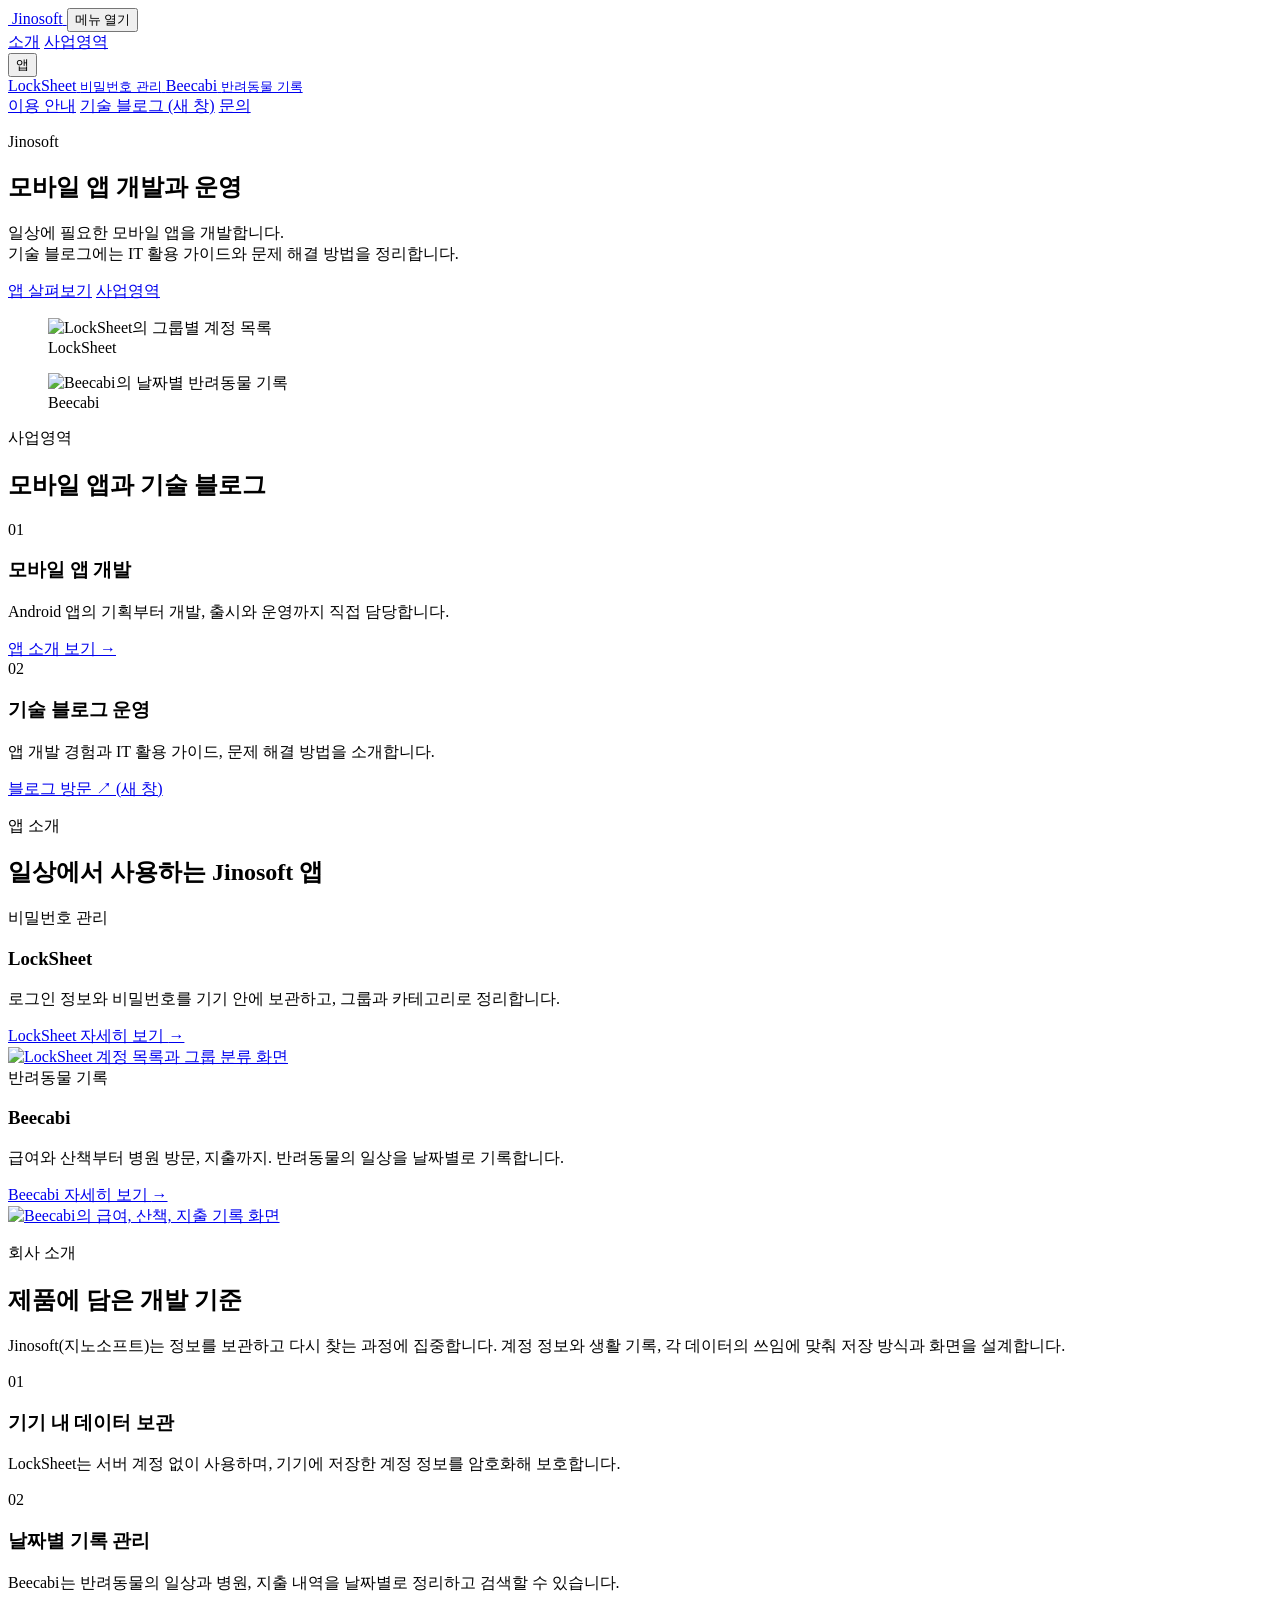
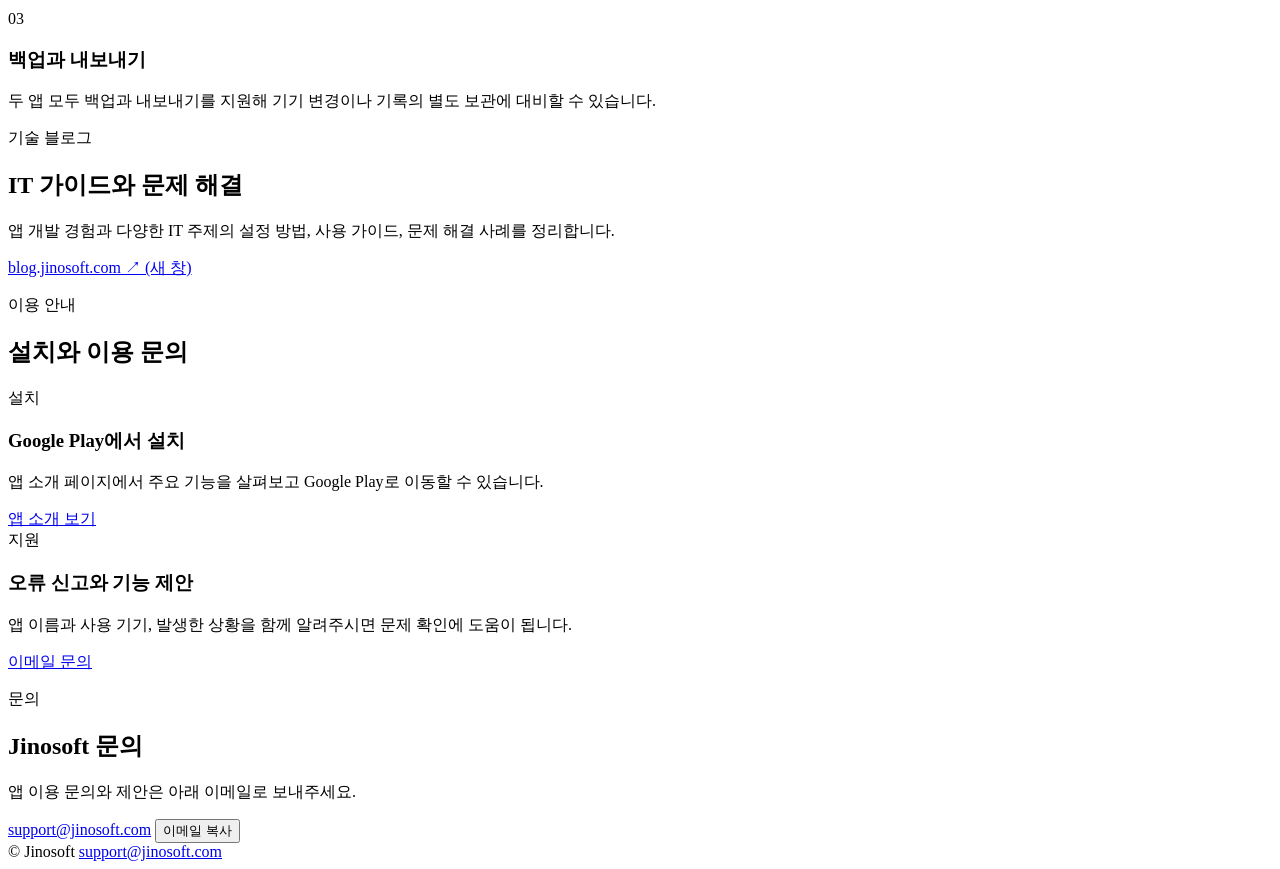
==== public/index.html @ b02e796b "Broaden technology blog description" ====
<!doctype html>
<html lang="ko">
  <head>
    <meta charset="utf-8">
    <meta name="viewport" content="width=device-width, initial-scale=1">
    <title>Jinosoft(지노소프트)</title>
    <meta
      name="description"
      content="Jinosoft(지노소프트)는 모바일 앱을 개발하고 운영합니다. 기술 블로그에는 IT 활용 가이드와 문제 해결 방법을 정리합니다."
    >
    <meta name="theme-color" content="#101418">
    <link rel="canonical" href="https://jinosoft.com/">
    <meta property="og:type" content="website">
    <meta property="og:site_name" content="Jinosoft">
    <meta property="og:title" content="Jinosoft">
    <meta
      property="og:description"
      content="Jinosoft(지노소프트)는 모바일 앱을 개발하고 운영합니다. 기술 블로그에는 IT 활용 가이드와 문제 해결 방법을 정리합니다."
    >
    <meta property="og:image" content="https://jinosoft.com/assets/hero-enterprise.webp">
    <script type="application/ld+json">
      {
        "@context": "https://schema.org",
        "@type": "WebSite",
        "name": "Jinosoft",
        "alternateName": "지노소프트",
        "url": "https://jinosoft.com/"
      }
    </script>
    <link rel="icon" href="/assets/favicon-96.png" type="image/png" sizes="96x96">
    <link rel="manifest" href="/site.webmanifest">
    <link rel="stylesheet" href="/styles.css?v=1.0.9">
  </head>
  <body class="home-page">
    <header class="site-header" data-header>
      <a class="brand" href="/">
        <img class="brand-logo" src="/assets/ci-jinosoft.svg" alt="" aria-hidden="true">
        <span class="sr-only">Jinosoft</span>
      </a>
      <button class="nav-toggle" type="button" aria-expanded="false" aria-controls="site-nav">
        <span class="sr-only">메뉴 열기</span>
        <span aria-hidden="true"></span>
        <span aria-hidden="true"></span>
        <span aria-hidden="true"></span>
      </button>
      <nav class="site-nav" id="site-nav" aria-label="주요 메뉴">
        <a href="/#company">소개</a>
        <a href="/#business">사업영역</a>
        <div class="nav-dropdown" data-dropdown>
          <button class="nav-menu-button" type="button" aria-expanded="false" aria-controls="apps-menu" data-dropdown-button>
            앱
            <span class="nav-chevron" aria-hidden="true"></span>
          </button>
          <div class="dropdown-menu" id="apps-menu">
            <a href="/apps/locksheet/">
              <span>LockSheet</span>
              <small>비밀번호 관리</small>
            </a>
            <a href="/apps/beecabi/">
              <span>Beecabi</span>
              <small>반려동물 기록</small>
            </a>
          </div>
        </div>
        <a href="/#updates">이용 안내</a>
        <a href="https://blog.jinosoft.com/" target="_blank" rel="noopener noreferrer">기술 블로그<span class="sr-only"> (새 창)</span></a>
        <a href="/#support">문의</a>
      </nav>
    </header>

    <main id="top">
      <section class="hero" aria-labelledby="hero-title">
        <div class="hero-content">
          <div class="hero-copy-block">
            <p class="eyebrow">Jinosoft</p>
            <h1 id="hero-title">모바일 앱 개발과 운영</h1>
            <p class="hero-copy">일상에 필요한 모바일 앱을 개발합니다.<br>기술 블로그에는 IT 활용 가이드와 문제 해결 방법을 정리합니다.</p>
            <div class="hero-actions">
              <a class="button button-primary" href="#apps">앱 살펴보기</a>
              <a class="button button-secondary" href="#business">사업영역</a>
            </div>
          </div>
          <div class="hero-product-scene" aria-label="Jinosoft 앱 화면">
            <figure>
              <img src="/assets/screenshots/locksheet/screen-3.webp" alt="LockSheet의 그룹별 계정 목록" width="640" height="1138" fetchpriority="high">
              <figcaption>LockSheet</figcaption>
            </figure>
            <figure>
              <img src="/assets/screenshots/beecabi/screen-1.webp" alt="Beecabi의 날짜별 반려동물 기록" width="640" height="1138">
              <figcaption>Beecabi</figcaption>
            </figure>
          </div>
        </div>
      </section>

      <section class="section business-section" id="business" aria-labelledby="business-title">
        <div class="section-inner">
          <div class="section-heading business-heading">
            <p class="section-kicker">사업영역</p>
            <h2 id="business-title">모바일 앱과 기술 블로그</h2>
          </div>
          <div class="business-grid">
            <article class="business-item">
              <span class="business-number">01</span>
              <div>
                <h3>모바일 앱 개발</h3>
                <p>Android 앱의 기획부터 개발, 출시와 운영까지 직접 담당합니다.</p>
                <a href="#apps">앱 소개 보기 <span aria-hidden="true">→</span></a>
              </div>
            </article>
            <article class="business-item">
              <span class="business-number">02</span>
              <div>
                <h3>기술 블로그 운영</h3>
                <p>앱 개발 경험과 IT 활용 가이드, 문제 해결 방법을 소개합니다.</p>
                <a href="https://blog.jinosoft.com/" target="_blank" rel="noopener noreferrer">블로그 방문 <span aria-hidden="true">↗</span><span class="sr-only"> (새 창)</span></a>
              </div>
            </article>
          </div>
        </div>
      </section>

      <section class="section product-band" id="apps" aria-labelledby="products-title">
        <div class="section-inner">
          <div class="section-heading">
            <p class="section-kicker">앱 소개</p>
            <h2 id="products-title">일상에서 사용하는 Jinosoft 앱</h2>
          </div>
          <div class="product-grid">
            <article class="product-card product-showcase">
              <div class="product-description">
                <span class="product-status">비밀번호 관리</span>
                <h3>LockSheet</h3>
                <p>로그인 정보와 비밀번호를 기기 안에 보관하고, 그룹과 카테고리로 정리합니다.</p>
                <a class="product-link" href="/apps/locksheet/">LockSheet 자세히 보기 <span aria-hidden="true">→</span></a>
              </div>
              <a class="product-screen product-screen-lock" href="/apps/locksheet/" aria-label="LockSheet 소개">
                <img src="/assets/screenshots/locksheet/screen-3.webp" alt="LockSheet 계정 목록과 그룹 분류 화면" width="640" height="1138" loading="lazy" decoding="async">
              </a>
            </article>
            <article class="product-card product-showcase">
              <div class="product-description">
                <span class="product-status">반려동물 기록</span>
                <h3>Beecabi</h3>
                <p>급여와 산책부터 병원 방문, 지출까지. 반려동물의 일상을 날짜별로 기록합니다.</p>
                <a class="product-link" href="/apps/beecabi/">Beecabi 자세히 보기 <span aria-hidden="true">→</span></a>
              </div>
              <a class="product-screen product-screen-bee" href="/apps/beecabi/" aria-label="Beecabi 소개">
                <img src="/assets/screenshots/beecabi/screen-1.webp" alt="Beecabi의 급여, 산책, 지출 기록 화면" width="640" height="1138" loading="lazy" decoding="async">
              </a>
            </article>
          </div>
        </div>
      </section>

      <section class="section company-section" id="company" aria-labelledby="company-title">
        <div class="section-inner">
          <div class="section-heading">
            <p class="section-kicker">회사 소개</p>
            <h2 id="company-title">제품에 담은 개발 기준</h2>
            <p>Jinosoft(지노소프트)는 정보를 보관하고 다시 찾는 과정에 집중합니다. 계정 정보와 생활 기록, 각 데이터의 쓰임에 맞춰 저장 방식과 화면을 설계합니다.</p>
          </div>
          <div class="standards-grid">
            <article>
              <span class="business-number">01</span>
              <h3>기기 내 데이터 보관</h3>
              <p>LockSheet는 서버 계정 없이 사용하며, 기기에 저장한 계정 정보를 암호화해 보호합니다.</p>
            </article>
            <article>
              <span class="business-number">02</span>
              <h3>날짜별 기록 관리</h3>
              <p>Beecabi는 반려동물의 일상과 병원, 지출 내역을 날짜별로 정리하고 검색할 수 있습니다.</p>
            </article>
            <article>
              <span class="business-number">03</span>
              <h3>백업과 내보내기</h3>
              <p>두 앱 모두 백업과 내보내기를 지원해 기기 변경이나 기록의 별도 보관에 대비할 수 있습니다.</p>
            </article>
          </div>
        </div>
      </section>

      <section class="section blog-section" id="blog" aria-labelledby="blog-title">
        <div class="section-inner blog-layout">
          <div class="section-heading">
            <p class="section-kicker">기술 블로그</p>
            <h2 id="blog-title">IT 가이드와 문제 해결</h2>
            <p>앱 개발 경험과 다양한 IT 주제의 설정 방법, 사용 가이드, 문제 해결 사례를 정리합니다.</p>
          </div>
          <a class="blog-link" href="https://blog.jinosoft.com/" target="_blank" rel="noopener noreferrer">blog.jinosoft.com <span aria-hidden="true">↗</span><span class="sr-only"> (새 창)</span></a>
        </div>
      </section>

      <section class="section updates-section" id="updates" aria-labelledby="updates-title">
        <div class="section-inner updates-layout">
          <div class="section-heading">
            <p class="section-kicker">이용 안내</p>
            <h2 id="updates-title">설치와 이용 문의</h2>
          </div>
          <div class="update-list">
            <article class="update-item">
              <span class="update-type">설치</span>
              <h3>Google Play에서 설치</h3>
              <p>앱 소개 페이지에서 주요 기능을 살펴보고 Google Play로 이동할 수 있습니다.</p>
              <a href="#apps">앱 소개 보기</a>
            </article>
            <article class="update-item">
              <span class="update-type">지원</span>
              <h3>오류 신고와 기능 제안</h3>
              <p>앱 이름과 사용 기기, 발생한 상황을 함께 알려주시면 문제 확인에 도움이 됩니다.</p>
              <a href="mailto:support@jinosoft.com">이메일 문의</a>
            </article>
          </div>
        </div>
      </section>

      <section class="section contact-section" id="support" aria-labelledby="contact-title">
        <div class="section-inner contact-layout">
          <div>
            <p class="section-kicker">문의</p>
            <h2 id="contact-title">Jinosoft 문의</h2>
            <p>앱 이용 문의와 제안은 아래 이메일로 보내주세요.</p>
          </div>
          <div class="contact-actions">
            <a class="contact-link" href="mailto:support@jinosoft.com">support@jinosoft.com</a>
            <button class="button button-copy" type="button" data-copy="support@jinosoft.com">이메일 복사</button>
          </div>
        </div>
      </section>
    </main>

    <footer class="site-footer">
      <span>© <span data-year></span> Jinosoft</span>
      <a href="mailto:support@jinosoft.com">support@jinosoft.com</a>
    </footer>

    <script src="/script.js" defer></script>
  </body>
</html>
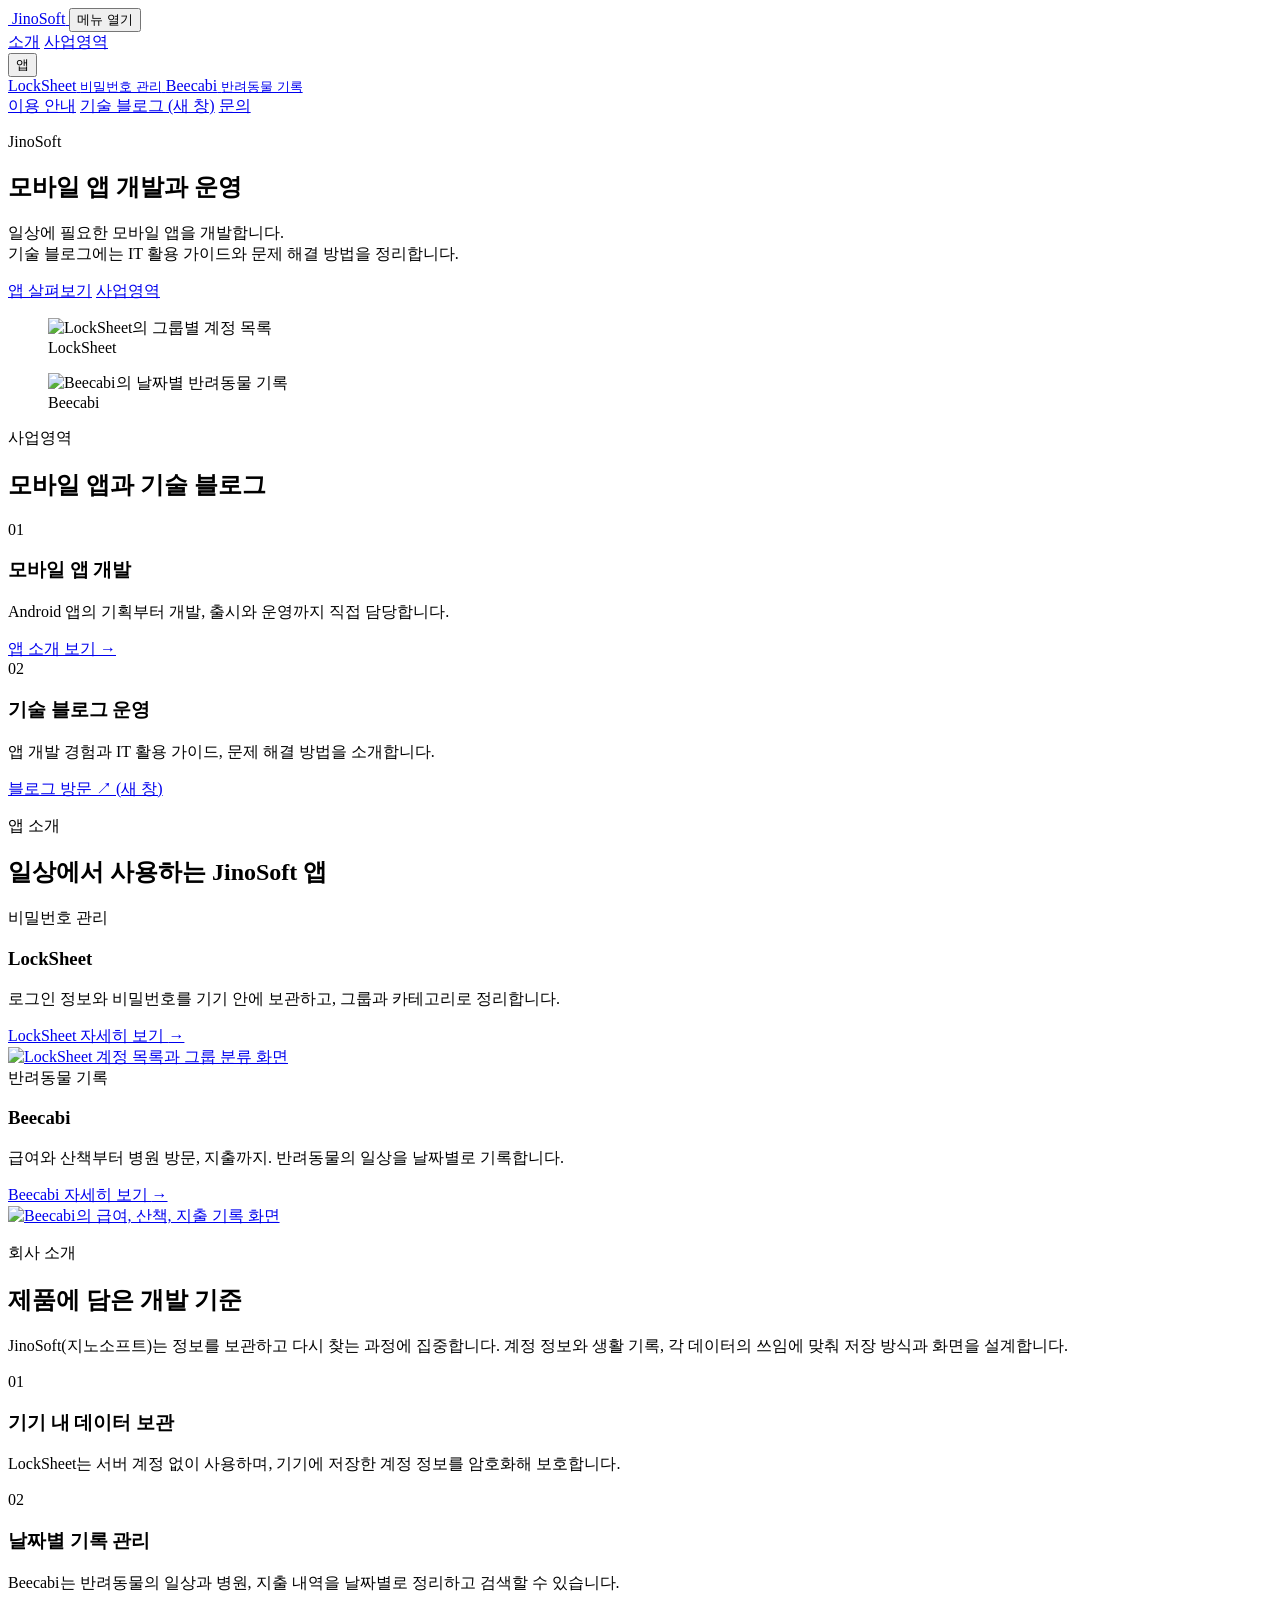
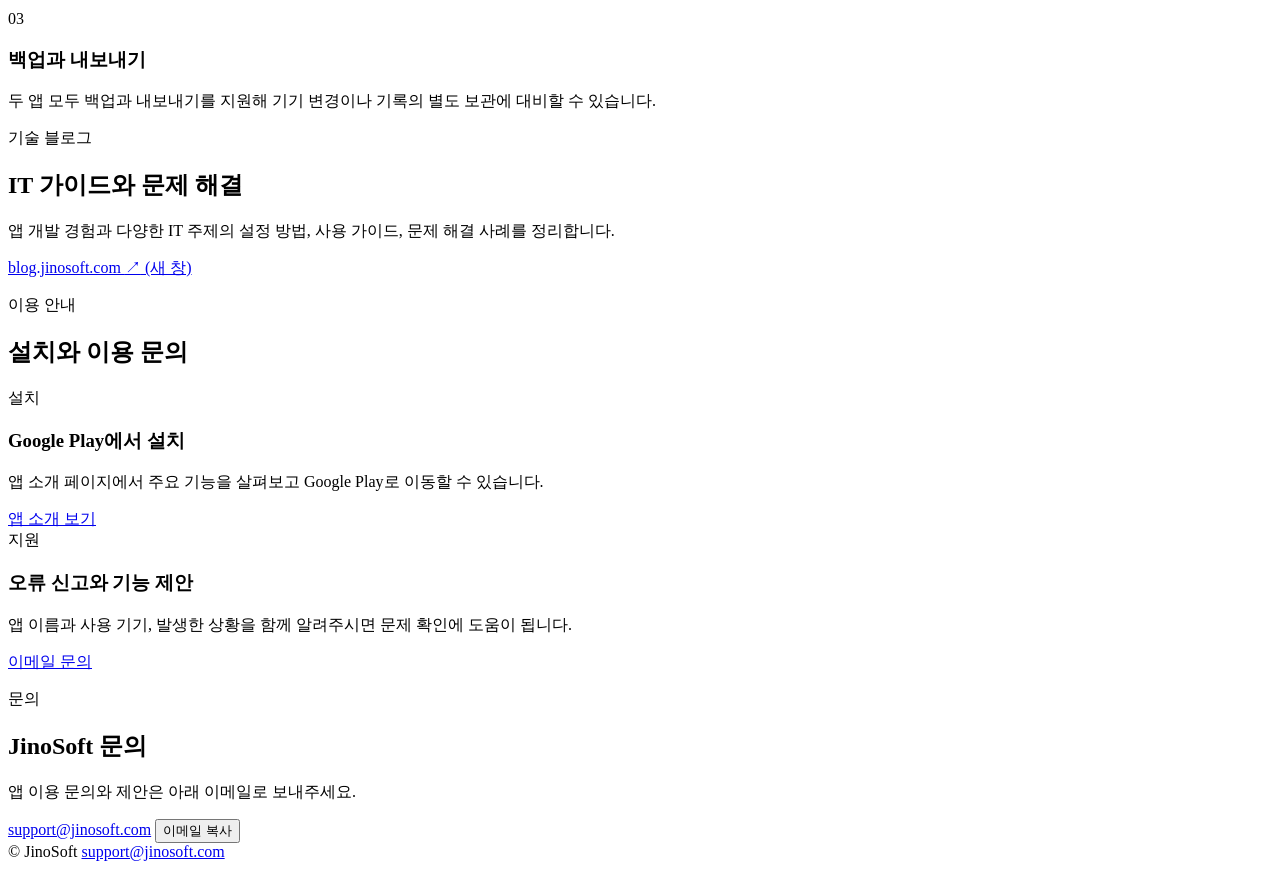
==== commit 8e135dac: "Standardize JinoSoft brand capitalization" ====
--- a/public/index.html
+++ b/public/index.html
@@ -3,26 +3,27 @@
   <head>
     <meta charset="utf-8">
     <meta name="viewport" content="width=device-width, initial-scale=1">
-    <title>Jinosoft(지노소프트)</title>
+    <title>JinoSoft(지노소프트)</title>
     <meta
       name="description"
-      content="Jinosoft(지노소프트)는 모바일 앱을 개발하고 운영합니다. 기술 블로그에는 IT 활용 가이드와 문제 해결 방법을 정리합니다."
+      content="JinoSoft(지노소프트)는 모바일 앱을 개발하고 운영합니다. 기술 블로그에는 IT 활용 가이드와 문제 해결 방법을 정리합니다."
     >
     <meta name="theme-color" content="#101418">
+    <meta name="naver-site-verification" content="ec7d04cca65467aaa4f70be614453e105fe82f7b" />
     <link rel="canonical" href="https://jinosoft.com/">
     <meta property="og:type" content="website">
-    <meta property="og:site_name" content="Jinosoft">
-    <meta property="og:title" content="Jinosoft">
+    <meta property="og:site_name" content="JinoSoft">
+    <meta property="og:title" content="JinoSoft">
     <meta
       property="og:description"
-      content="Jinosoft(지노소프트)는 모바일 앱을 개발하고 운영합니다. 기술 블로그에는 IT 활용 가이드와 문제 해결 방법을 정리합니다."
+      content="JinoSoft(지노소프트)는 모바일 앱을 개발하고 운영합니다. 기술 블로그에는 IT 활용 가이드와 문제 해결 방법을 정리합니다."
     >
     <meta property="og:image" content="https://jinosoft.com/assets/hero-enterprise.webp">
     <script type="application/ld+json">
       {
         "@context": "https://schema.org",
         "@type": "WebSite",
-        "name": "Jinosoft",
+        "name": "JinoSoft",
         "alternateName": "지노소프트",
         "url": "https://jinosoft.com/"
       }
@@ -35,7 +36,7 @@
     <header class="site-header" data-header>
       <a class="brand" href="/">
         <img class="brand-logo" src="/assets/ci-jinosoft.svg" alt="" aria-hidden="true">
-        <span class="sr-only">Jinosoft</span>
+        <span class="sr-only">JinoSoft</span>
       </a>
       <button class="nav-toggle" type="button" aria-expanded="false" aria-controls="site-nav">
         <span class="sr-only">메뉴 열기</span>
@@ -72,7 +73,7 @@
       <section class="hero" aria-labelledby="hero-title">
         <div class="hero-content">
           <div class="hero-copy-block">
-            <p class="eyebrow">Jinosoft</p>
+            <p class="eyebrow">JinoSoft</p>
             <h1 id="hero-title">모바일 앱 개발과 운영</h1>
             <p class="hero-copy">일상에 필요한 모바일 앱을 개발합니다.<br>기술 블로그에는 IT 활용 가이드와 문제 해결 방법을 정리합니다.</p>
             <div class="hero-actions">
@@ -80,7 +81,7 @@
               <a class="button button-secondary" href="#business">사업영역</a>
             </div>
           </div>
-          <div class="hero-product-scene" aria-label="Jinosoft 앱 화면">
+          <div class="hero-product-scene" aria-label="JinoSoft 앱 화면">
             <figure>
               <img src="/assets/screenshots/locksheet/screen-3.webp" alt="LockSheet의 그룹별 계정 목록" width="640" height="1138" fetchpriority="high">
               <figcaption>LockSheet</figcaption>
@@ -124,7 +125,7 @@
         <div class="section-inner">
           <div class="section-heading">
             <p class="section-kicker">앱 소개</p>
-            <h2 id="products-title">일상에서 사용하는 Jinosoft 앱</h2>
+            <h2 id="products-title">일상에서 사용하는 JinoSoft 앱</h2>
           </div>
           <div class="product-grid">
             <article class="product-card product-showcase">
@@ -158,7 +159,7 @@
           <div class="section-heading">
             <p class="section-kicker">회사 소개</p>
             <h2 id="company-title">제품에 담은 개발 기준</h2>
-            <p>Jinosoft(지노소프트)는 정보를 보관하고 다시 찾는 과정에 집중합니다. 계정 정보와 생활 기록, 각 데이터의 쓰임에 맞춰 저장 방식과 화면을 설계합니다.</p>
+            <p>JinoSoft(지노소프트)는 정보를 보관하고 다시 찾는 과정에 집중합니다. 계정 정보와 생활 기록, 각 데이터의 쓰임에 맞춰 저장 방식과 화면을 설계합니다.</p>
           </div>
           <div class="standards-grid">
             <article>
@@ -218,7 +219,7 @@
         <div class="section-inner contact-layout">
           <div>
             <p class="section-kicker">문의</p>
-            <h2 id="contact-title">Jinosoft 문의</h2>
+            <h2 id="contact-title">JinoSoft 문의</h2>
             <p>앱 이용 문의와 제안은 아래 이메일로 보내주세요.</p>
           </div>
           <div class="contact-actions">
@@ -230,7 +231,7 @@
     </main>
 
     <footer class="site-footer">
-      <span>© <span data-year></span> Jinosoft</span>
+      <span>© <span data-year></span> JinoSoft</span>
       <a href="mailto:support@jinosoft.com">support@jinosoft.com</a>
     </footer>
 
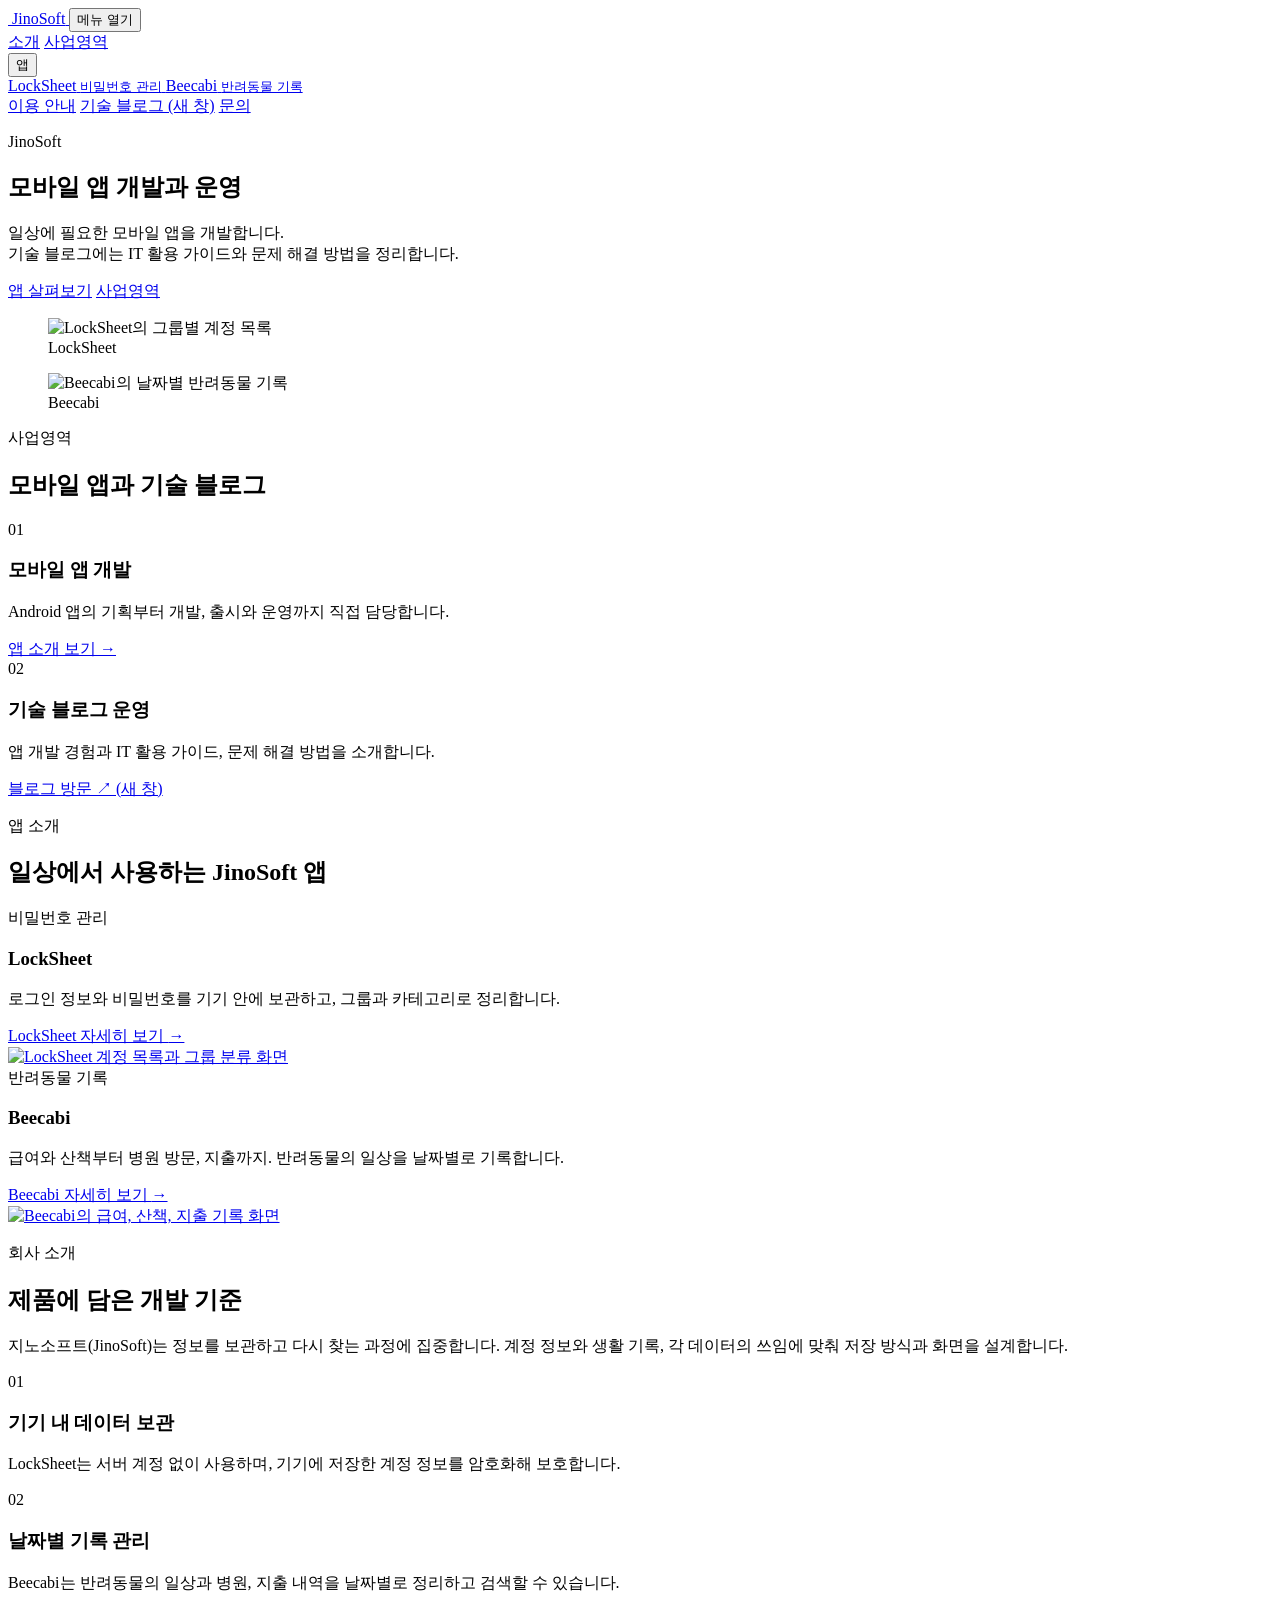
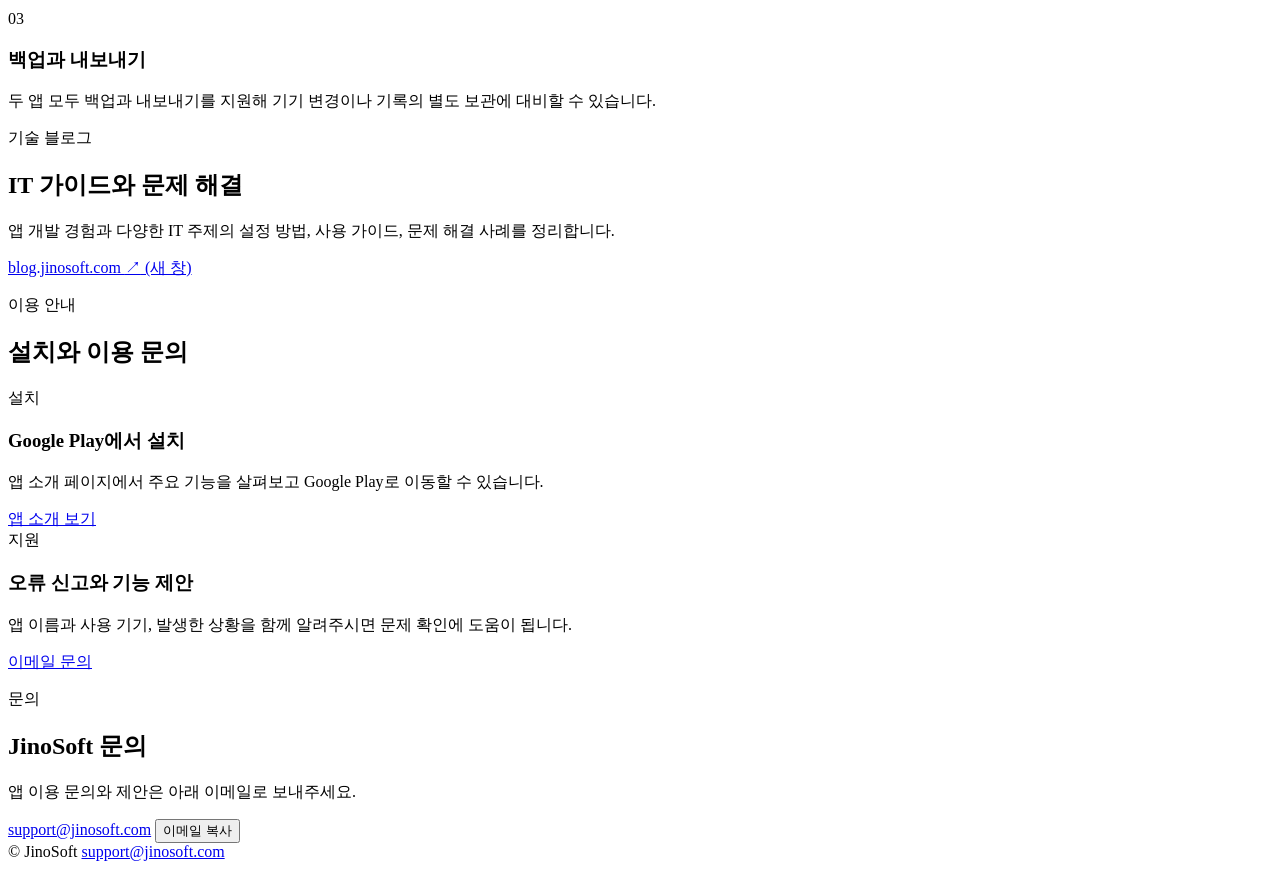
==== commit aaee559e: "Lead with Korean brand name in homepage copy" ====
--- a/public/index.html
+++ b/public/index.html
@@ -3,20 +3,20 @@
   <head>
     <meta charset="utf-8">
     <meta name="viewport" content="width=device-width, initial-scale=1">
-    <title>JinoSoft(지노소프트)</title>
+    <title>지노소프트(JinoSoft)</title>
     <meta
       name="description"
-      content="JinoSoft(지노소프트)는 모바일 앱을 개발하고 운영합니다. 기술 블로그에는 IT 활용 가이드와 문제 해결 방법을 정리합니다."
+      content="지노소프트(JinoSoft)는 모바일 앱을 개발하고 운영합니다. 기술 블로그에는 IT 활용 가이드와 문제 해결 방법을 정리합니다."
     >
     <meta name="theme-color" content="#101418">
     <meta name="naver-site-verification" content="ec7d04cca65467aaa4f70be614453e105fe82f7b" />
     <link rel="canonical" href="https://jinosoft.com/">
     <meta property="og:type" content="website">
     <meta property="og:site_name" content="JinoSoft">
-    <meta property="og:title" content="JinoSoft">
+    <meta property="og:title" content="지노소프트(JinoSoft)">
     <meta
       property="og:description"
-      content="JinoSoft(지노소프트)는 모바일 앱을 개발하고 운영합니다. 기술 블로그에는 IT 활용 가이드와 문제 해결 방법을 정리합니다."
+      content="지노소프트(JinoSoft)는 모바일 앱을 개발하고 운영합니다. 기술 블로그에는 IT 활용 가이드와 문제 해결 방법을 정리합니다."
     >
     <meta property="og:image" content="https://jinosoft.com/assets/hero-enterprise.webp">
     <script type="application/ld+json">
@@ -159,7 +159,7 @@
           <div class="section-heading">
             <p class="section-kicker">회사 소개</p>
             <h2 id="company-title">제품에 담은 개발 기준</h2>
-            <p>JinoSoft(지노소프트)는 정보를 보관하고 다시 찾는 과정에 집중합니다. 계정 정보와 생활 기록, 각 데이터의 쓰임에 맞춰 저장 방식과 화면을 설계합니다.</p>
+            <p>지노소프트(JinoSoft)는 정보를 보관하고 다시 찾는 과정에 집중합니다. 계정 정보와 생활 기록, 각 데이터의 쓰임에 맞춰 저장 방식과 화면을 설계합니다.</p>
           </div>
           <div class="standards-grid">
             <article>
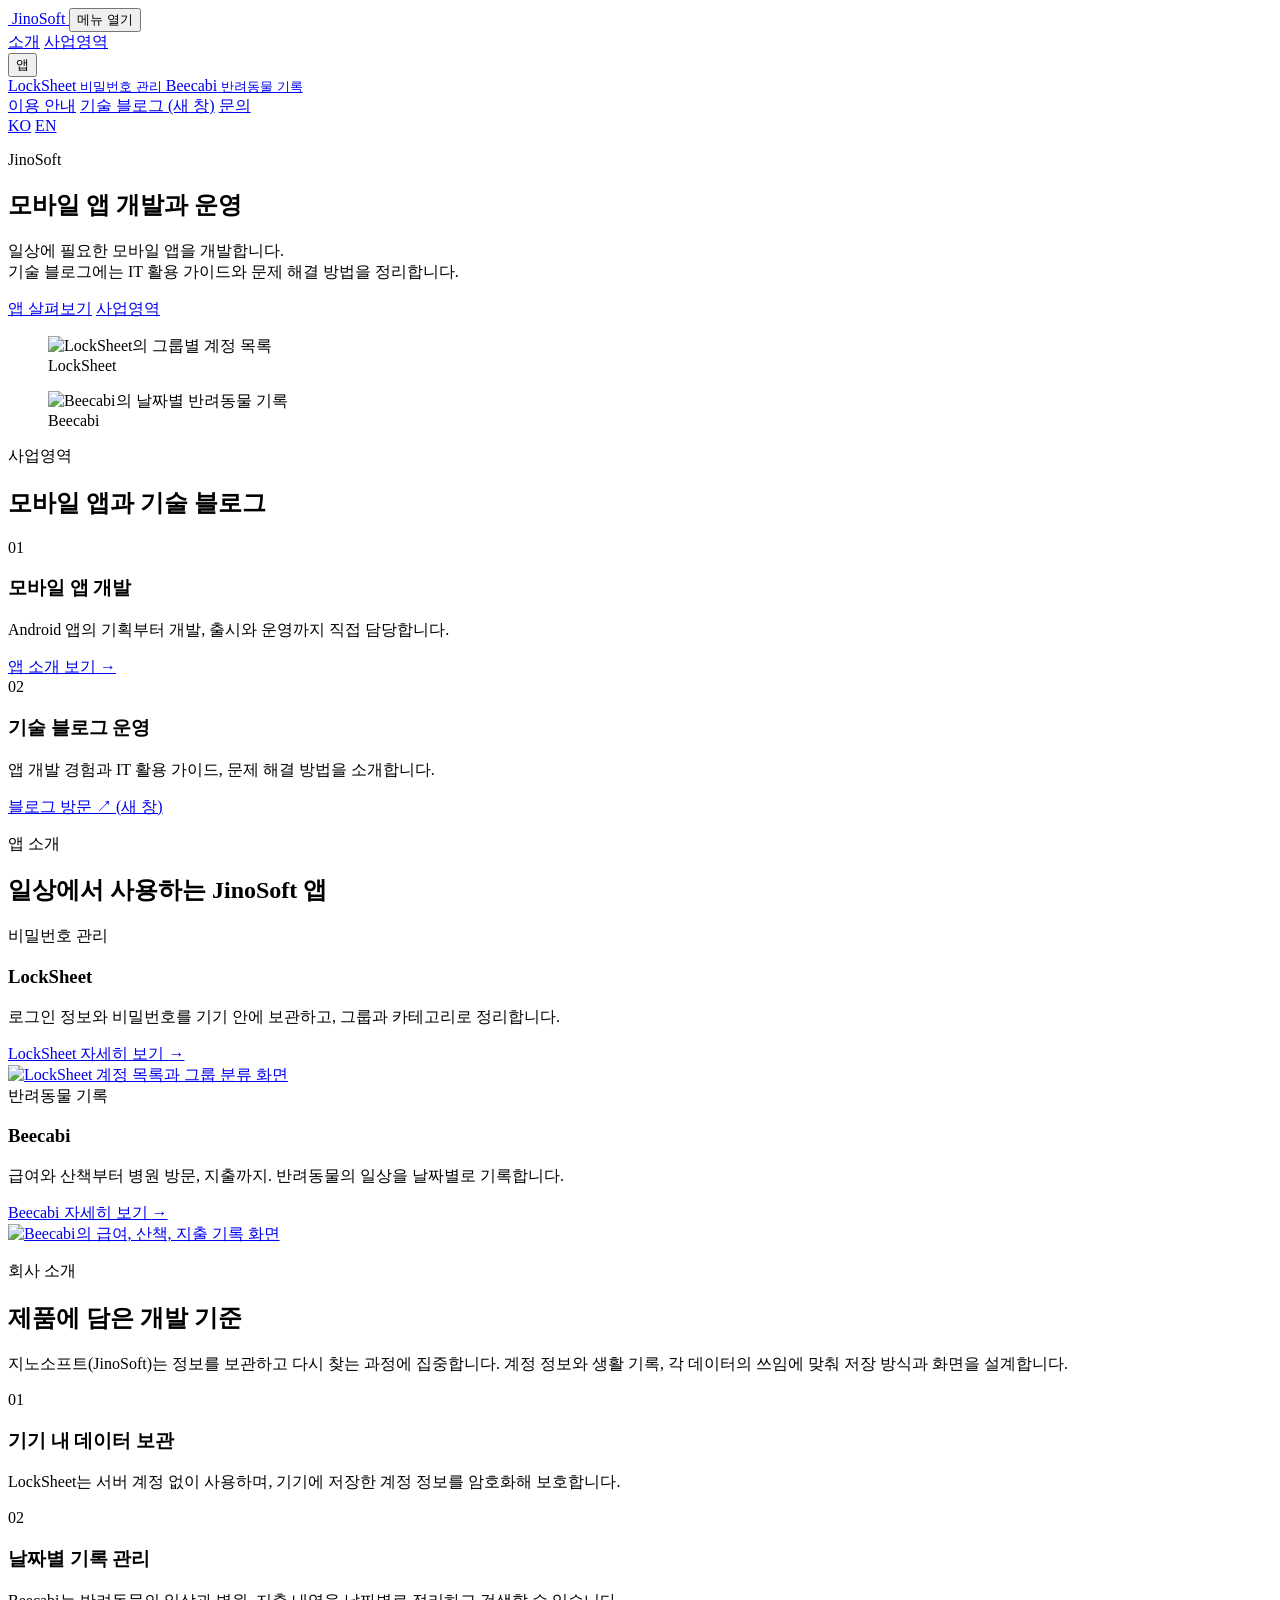
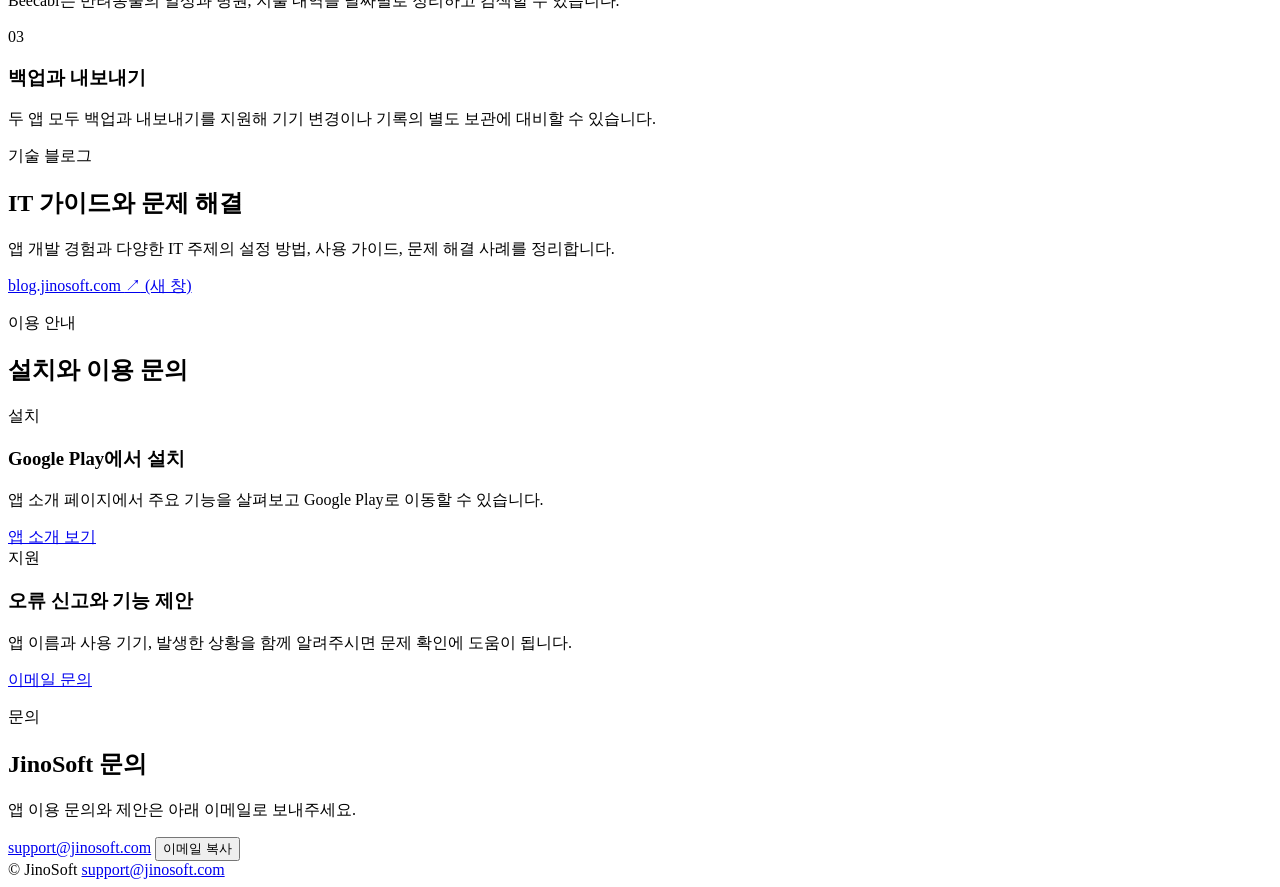
==== commit 95698fea: "Add English website and localized app screenshots" ====
--- a/public/index.html
+++ b/public/index.html
@@ -11,6 +11,8 @@
     <meta name="theme-color" content="#101418">
     <meta name="naver-site-verification" content="ec7d04cca65467aaa4f70be614453e105fe82f7b" />
     <link rel="canonical" href="https://jinosoft.com/">
+    <link rel="alternate" hreflang="ko" href="https://jinosoft.com/">
+    <link rel="alternate" hreflang="en" href="https://jinosoft.com/en/">
     <meta property="og:type" content="website">
     <meta property="og:site_name" content="JinoSoft">
     <meta property="og:title" content="지노소프트(JinoSoft)">
@@ -30,7 +32,7 @@
     </script>
     <link rel="icon" href="/assets/favicon-96.png" type="image/png" sizes="96x96">
     <link rel="manifest" href="/site.webmanifest">
-    <link rel="stylesheet" href="/styles.css?v=1.0.9">
+    <link rel="stylesheet" href="/styles.css?v=1.1.0">
   </head>
   <body class="home-page">
     <header class="site-header" data-header>
@@ -66,6 +68,10 @@
         <a href="/#updates">이용 안내</a>
         <a href="https://blog.jinosoft.com/" target="_blank" rel="noopener noreferrer">기술 블로그<span class="sr-only"> (새 창)</span></a>
         <a href="/#support">문의</a>
+        <div class="language-switch" aria-label="언어 선택">
+          <a href="/" lang="ko" aria-current="page" aria-label="한국어">KO</a>
+          <a href="/en/" lang="en" aria-label="English">EN</a>
+        </div>
       </nav>
     </header>
 
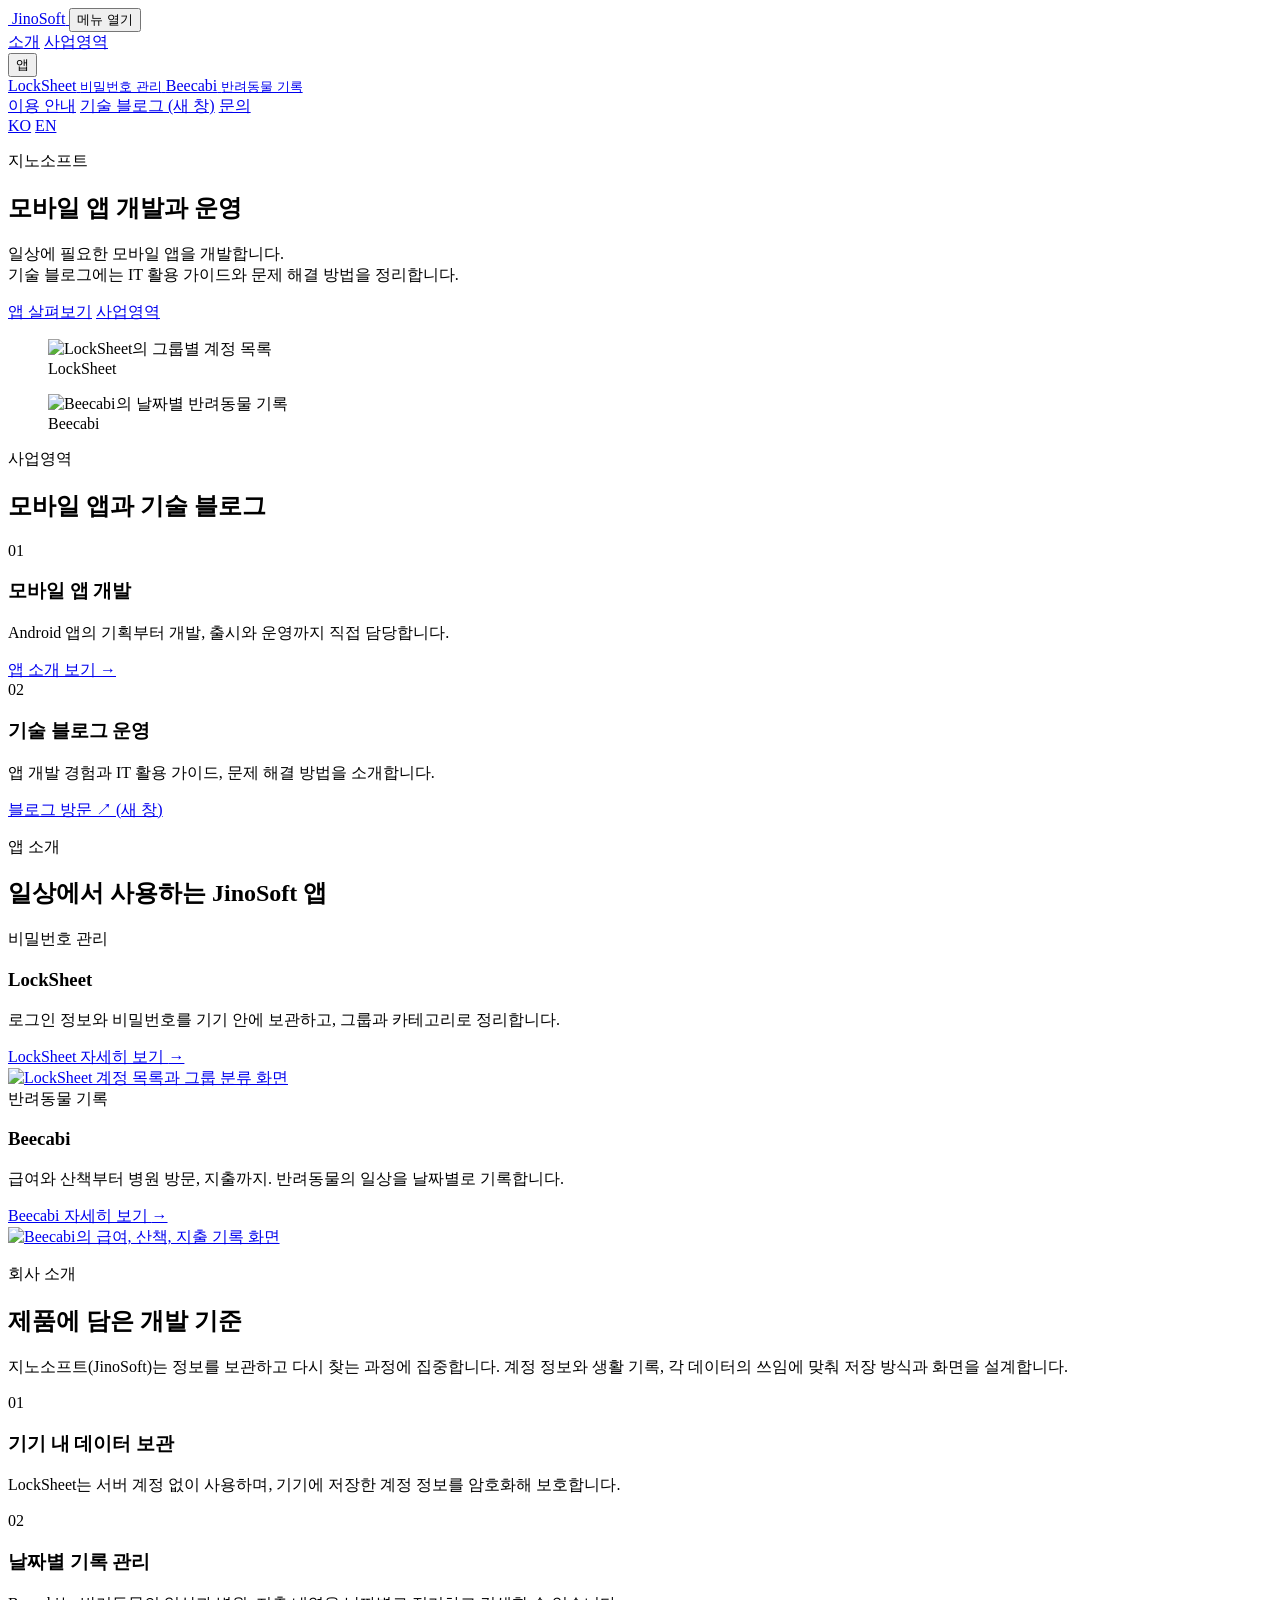
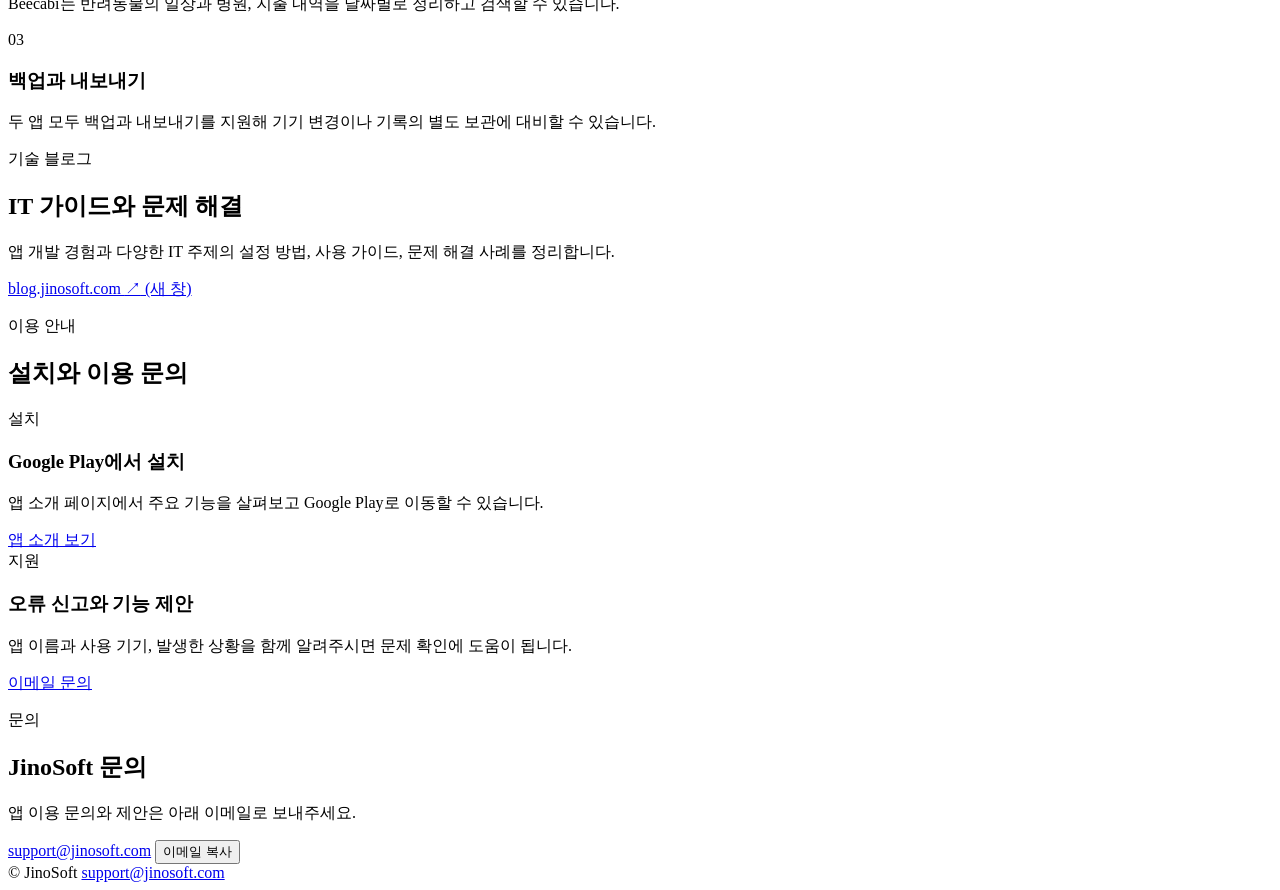
==== commit b3d27550: "Use Korean brand name in Korean homepage hero" ====
--- a/public/index.html
+++ b/public/index.html
@@ -79,7 +79,7 @@
       <section class="hero" aria-labelledby="hero-title">
         <div class="hero-content">
           <div class="hero-copy-block">
-            <p class="eyebrow">JinoSoft</p>
+            <p class="eyebrow">지노소프트</p>
             <h1 id="hero-title">모바일 앱 개발과 운영</h1>
             <p class="hero-copy">일상에 필요한 모바일 앱을 개발합니다.<br>기술 블로그에는 IT 활용 가이드와 문제 해결 방법을 정리합니다.</p>
             <div class="hero-actions">
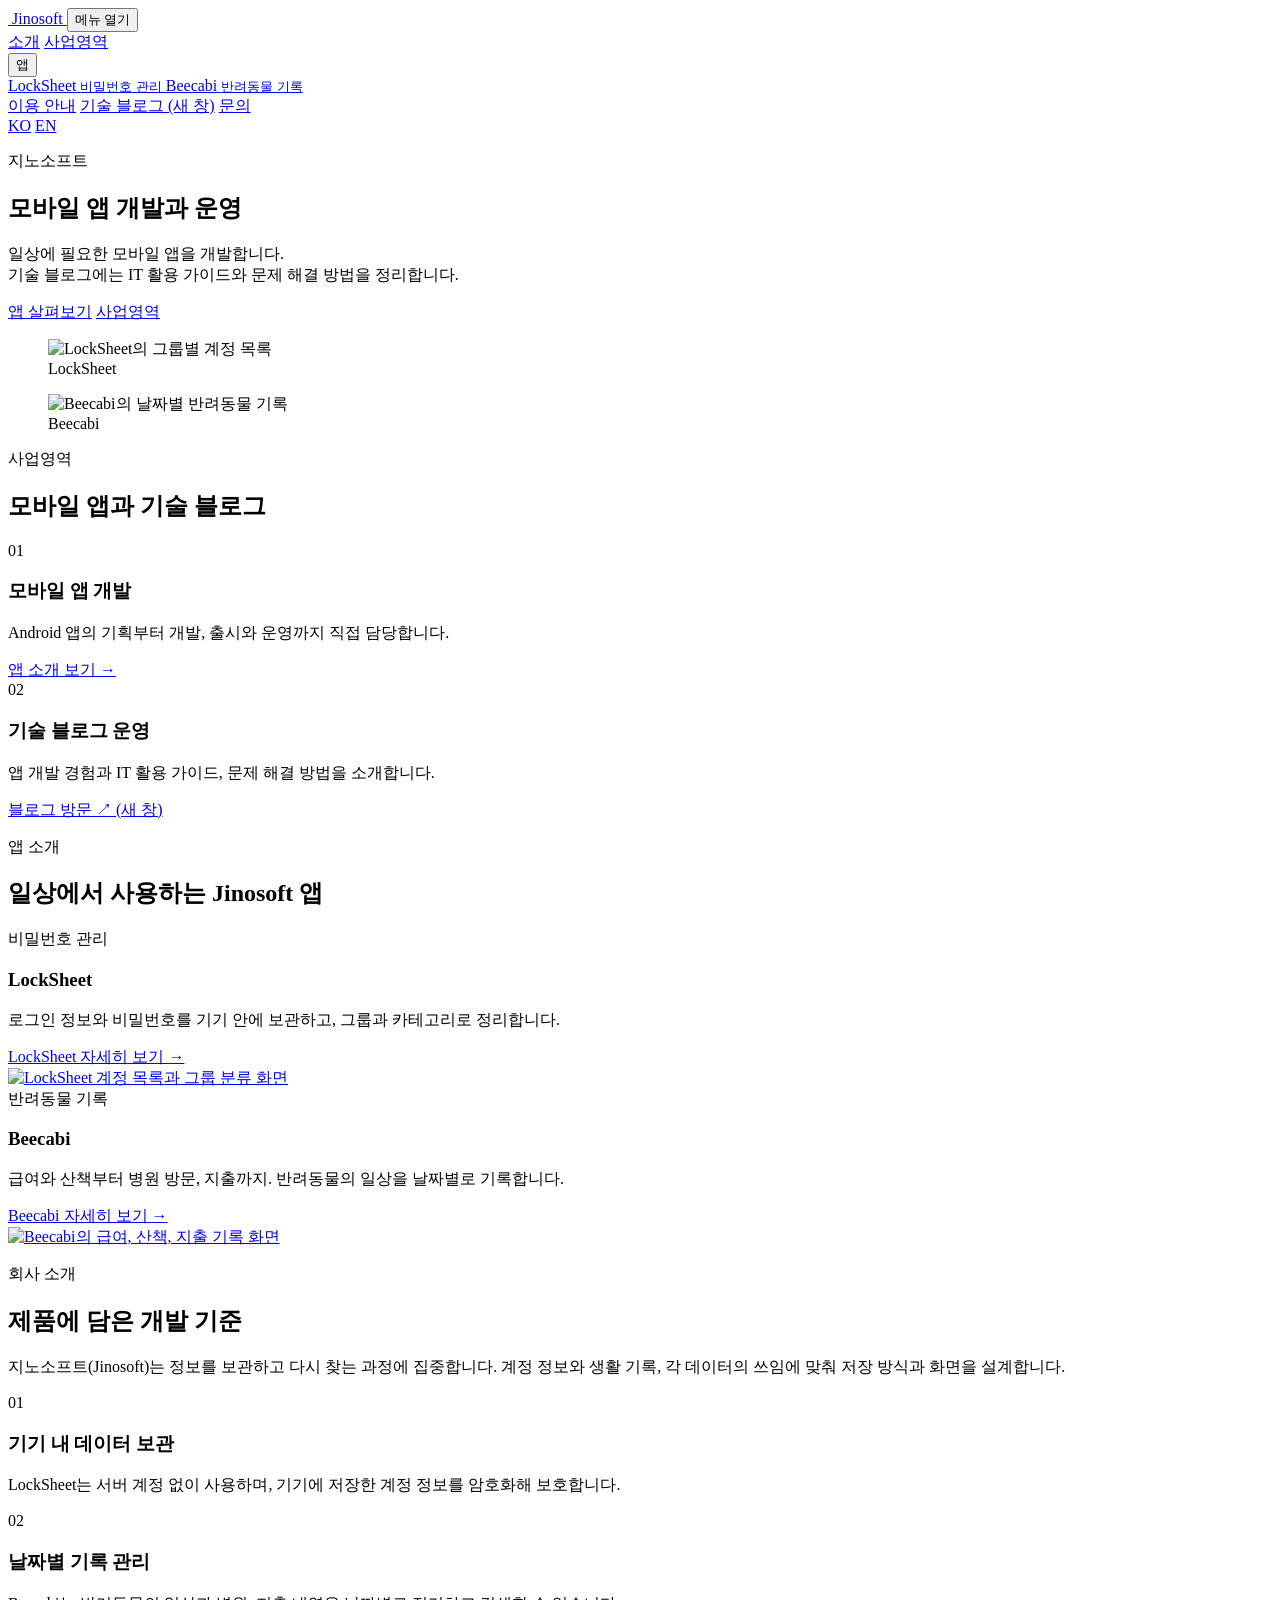
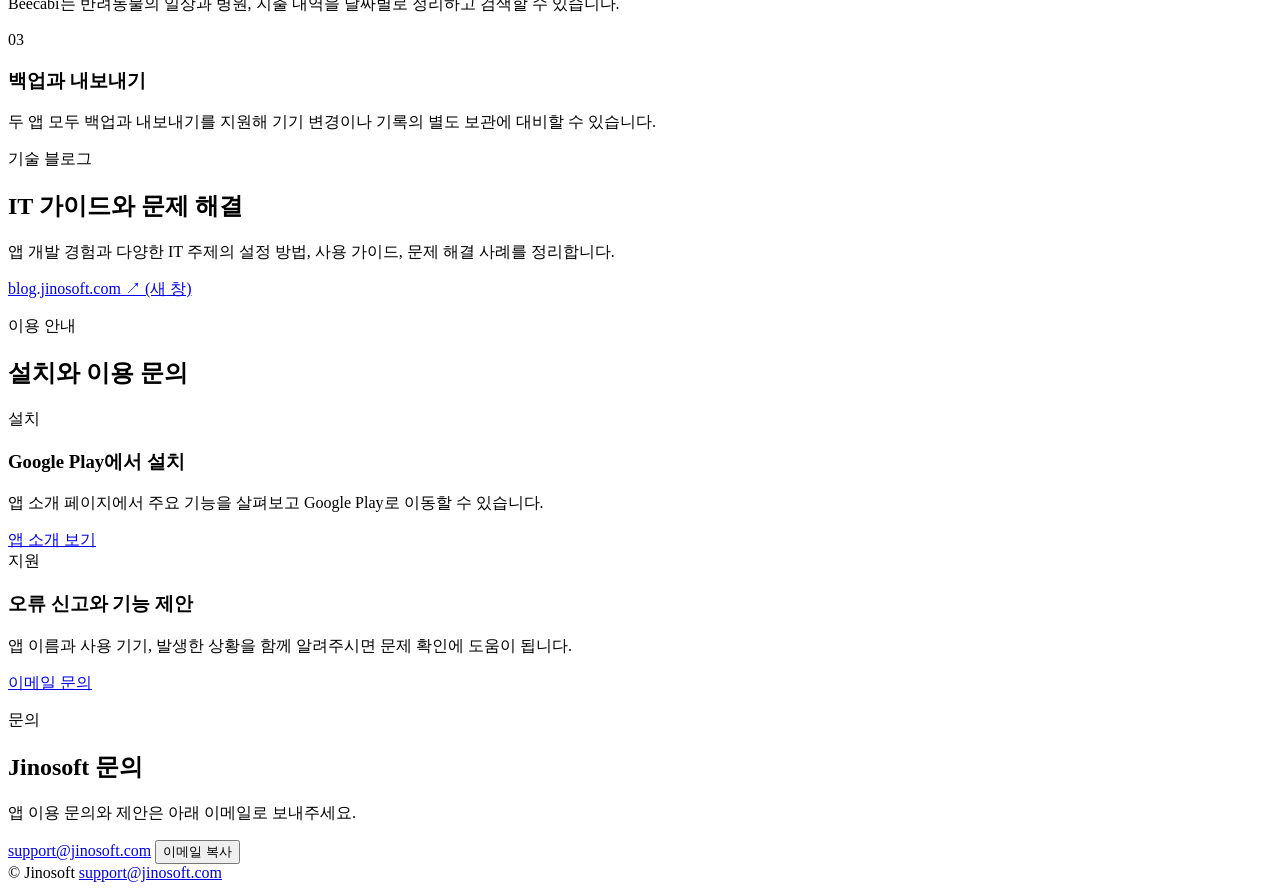
==== commit 277ae4d5: "Standardize website branding as Jinosoft" ====
--- a/public/index.html
+++ b/public/index.html
@@ -3,10 +3,10 @@
   <head>
     <meta charset="utf-8">
     <meta name="viewport" content="width=device-width, initial-scale=1">
-    <title>지노소프트(JinoSoft)</title>
+    <title>지노소프트(Jinosoft)</title>
     <meta
       name="description"
-      content="지노소프트(JinoSoft)는 모바일 앱을 개발하고 운영합니다. 기술 블로그에는 IT 활용 가이드와 문제 해결 방법을 정리합니다."
+      content="지노소프트(Jinosoft)는 모바일 앱을 개발하고 운영합니다. 기술 블로그에는 IT 활용 가이드와 문제 해결 방법을 정리합니다."
     >
     <meta name="theme-color" content="#101418">
     <meta name="naver-site-verification" content="ec7d04cca65467aaa4f70be614453e105fe82f7b" />
@@ -14,18 +14,18 @@
     <link rel="alternate" hreflang="ko" href="https://jinosoft.com/">
     <link rel="alternate" hreflang="en" href="https://jinosoft.com/en/">
     <meta property="og:type" content="website">
-    <meta property="og:site_name" content="JinoSoft">
-    <meta property="og:title" content="지노소프트(JinoSoft)">
+    <meta property="og:site_name" content="Jinosoft">
+    <meta property="og:title" content="지노소프트(Jinosoft)">
     <meta
       property="og:description"
-      content="지노소프트(JinoSoft)는 모바일 앱을 개발하고 운영합니다. 기술 블로그에는 IT 활용 가이드와 문제 해결 방법을 정리합니다."
+      content="지노소프트(Jinosoft)는 모바일 앱을 개발하고 운영합니다. 기술 블로그에는 IT 활용 가이드와 문제 해결 방법을 정리합니다."
     >
     <meta property="og:image" content="https://jinosoft.com/assets/hero-enterprise.webp">
     <script type="application/ld+json">
       {
         "@context": "https://schema.org",
         "@type": "WebSite",
-        "name": "JinoSoft",
+        "name": "Jinosoft",
         "alternateName": "지노소프트",
         "url": "https://jinosoft.com/"
       }
@@ -38,7 +38,7 @@
     <header class="site-header" data-header>
       <a class="brand" href="/">
         <img class="brand-logo" src="/assets/ci-jinosoft.svg" alt="" aria-hidden="true">
-        <span class="sr-only">JinoSoft</span>
+        <span class="sr-only">Jinosoft</span>
       </a>
       <button class="nav-toggle" type="button" aria-expanded="false" aria-controls="site-nav">
         <span class="sr-only">메뉴 열기</span>
@@ -87,7 +87,7 @@
               <a class="button button-secondary" href="#business">사업영역</a>
             </div>
           </div>
-          <div class="hero-product-scene" aria-label="JinoSoft 앱 화면">
+          <div class="hero-product-scene" aria-label="Jinosoft 앱 화면">
             <figure>
               <img src="/assets/screenshots/locksheet/screen-3.webp" alt="LockSheet의 그룹별 계정 목록" width="640" height="1138" fetchpriority="high">
               <figcaption>LockSheet</figcaption>
@@ -131,7 +131,7 @@
         <div class="section-inner">
           <div class="section-heading">
             <p class="section-kicker">앱 소개</p>
-            <h2 id="products-title">일상에서 사용하는 JinoSoft 앱</h2>
+            <h2 id="products-title">일상에서 사용하는 Jinosoft 앱</h2>
           </div>
           <div class="product-grid">
             <article class="product-card product-showcase">
@@ -165,7 +165,7 @@
           <div class="section-heading">
             <p class="section-kicker">회사 소개</p>
             <h2 id="company-title">제품에 담은 개발 기준</h2>
-            <p>지노소프트(JinoSoft)는 정보를 보관하고 다시 찾는 과정에 집중합니다. 계정 정보와 생활 기록, 각 데이터의 쓰임에 맞춰 저장 방식과 화면을 설계합니다.</p>
+            <p>지노소프트(Jinosoft)는 정보를 보관하고 다시 찾는 과정에 집중합니다. 계정 정보와 생활 기록, 각 데이터의 쓰임에 맞춰 저장 방식과 화면을 설계합니다.</p>
           </div>
           <div class="standards-grid">
             <article>
@@ -225,7 +225,7 @@
         <div class="section-inner contact-layout">
           <div>
             <p class="section-kicker">문의</p>
-            <h2 id="contact-title">JinoSoft 문의</h2>
+            <h2 id="contact-title">Jinosoft 문의</h2>
             <p>앱 이용 문의와 제안은 아래 이메일로 보내주세요.</p>
           </div>
           <div class="contact-actions">
@@ -237,7 +237,7 @@
     </main>
 
     <footer class="site-footer">
-      <span>© <span data-year></span> JinoSoft</span>
+      <span>© <span data-year></span> Jinosoft</span>
       <a href="mailto:support@jinosoft.com">support@jinosoft.com</a>
     </footer>
 
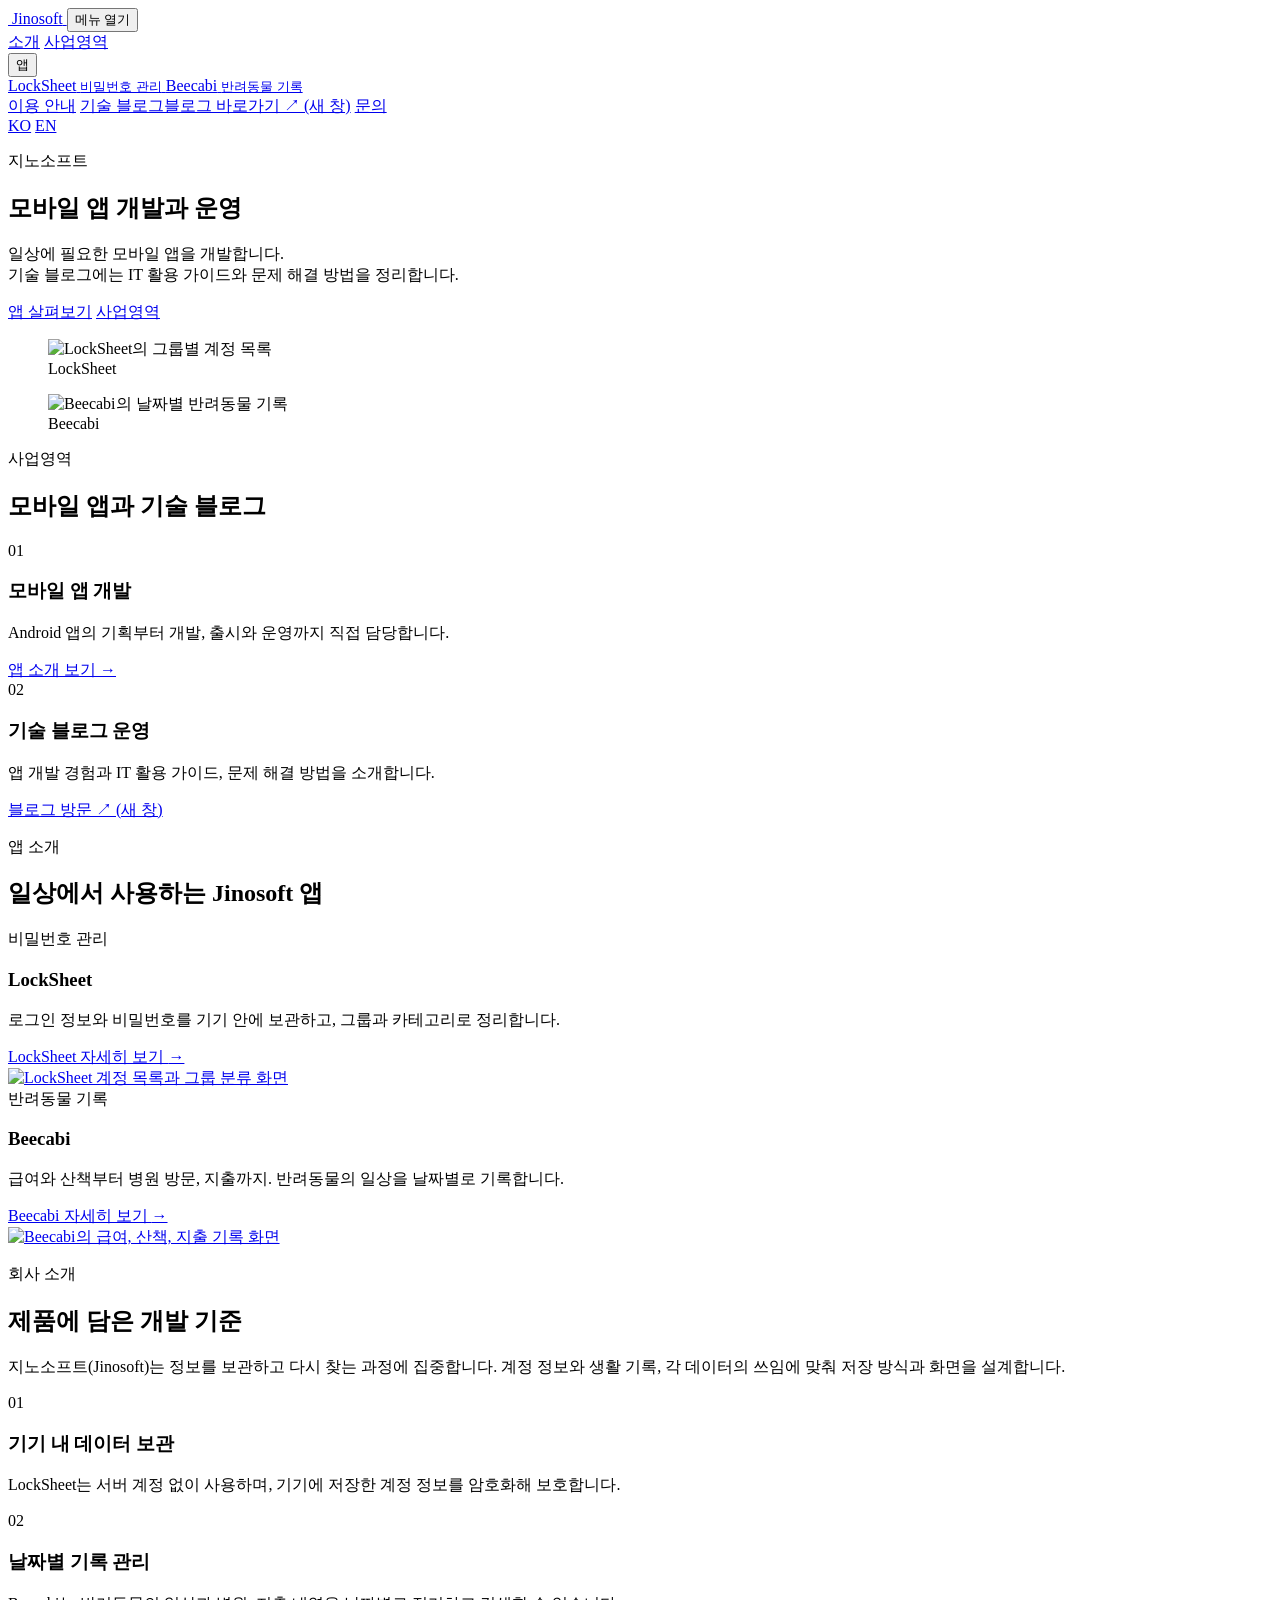
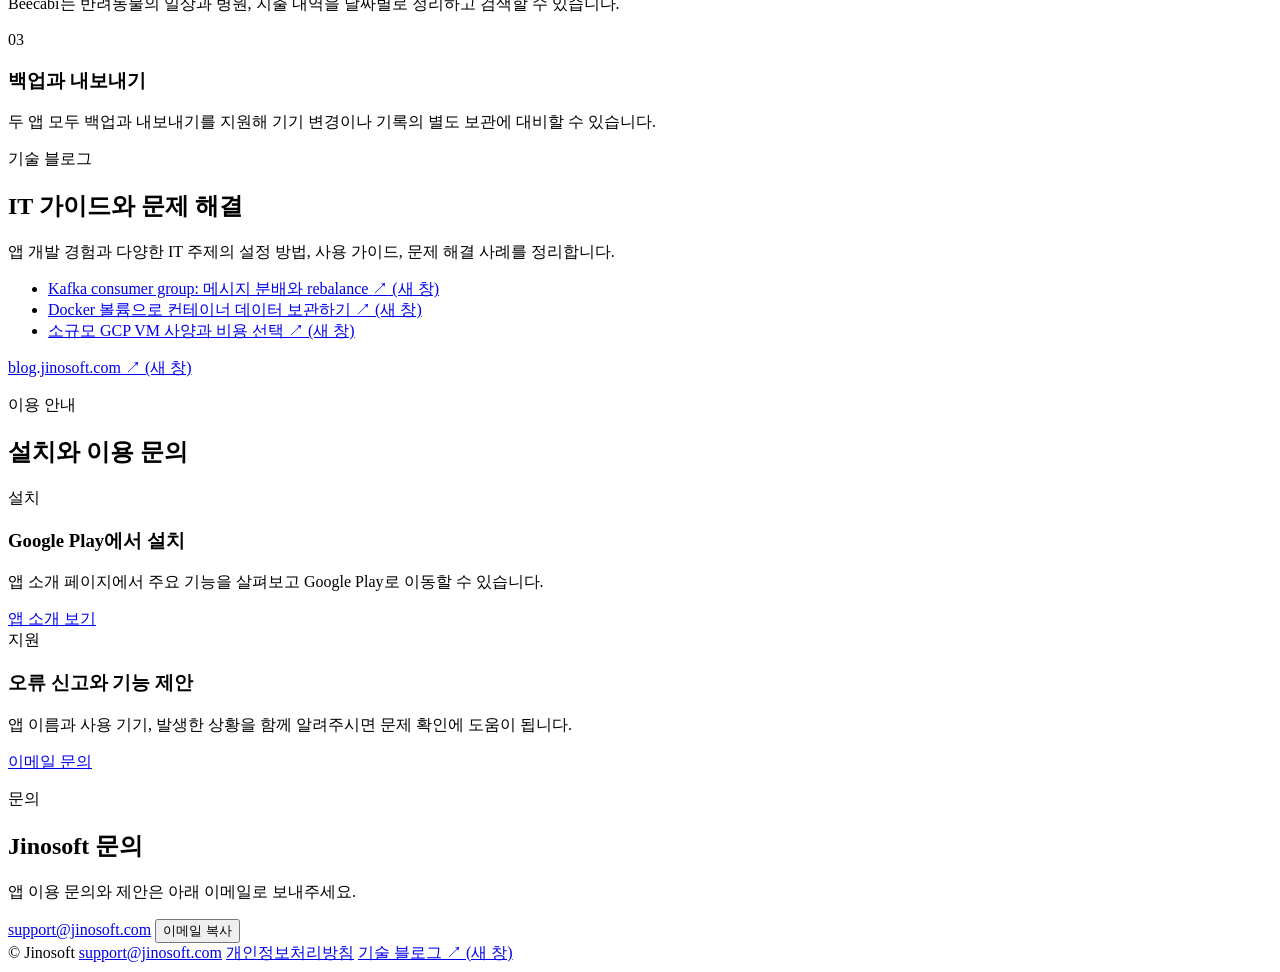
==== commit 56961e3e: "Add privacy pages and improve blog discovery" ====
--- a/public/index.html
+++ b/public/index.html
@@ -66,7 +66,7 @@
           </div>
         </div>
         <a href="/#updates">이용 안내</a>
-        <a href="https://blog.jinosoft.com/" target="_blank" rel="noopener noreferrer">기술 블로그<span class="sr-only"> (새 창)</span></a>
+        <a href="/#blog">기술 블로그</a><a href="https://blog.jinosoft.com/" target="_blank" rel="noopener noreferrer">블로그 바로가기 <span aria-hidden="true">↗</span><span class="sr-only"> (새 창)</span></a>
         <a href="/#support">문의</a>
         <div class="language-switch" aria-label="언어 선택">
           <a href="/" lang="ko" aria-current="page" aria-label="한국어">KO</a>
@@ -193,6 +193,11 @@
             <p class="section-kicker">기술 블로그</p>
             <h2 id="blog-title">IT 가이드와 문제 해결</h2>
             <p>앱 개발 경험과 다양한 IT 주제의 설정 방법, 사용 가이드, 문제 해결 사례를 정리합니다.</p>
+            <ul class="blog-featured-list" aria-label="블로그 대표 글">
+              <li><a href="https://blog.jinosoft.com/posts/kafka-consumer-group-guide/" target="_blank" rel="noopener noreferrer">Kafka consumer group: 메시지 분배와 rebalance <span aria-hidden="true">↗</span><span class="sr-only"> (새 창)</span></a></li>
+              <li><a href="https://blog.jinosoft.com/posts/docker-volume-data-persistence/" target="_blank" rel="noopener noreferrer">Docker 볼륨으로 컨테이너 데이터 보관하기 <span aria-hidden="true">↗</span><span class="sr-only"> (새 창)</span></a></li>
+              <li><a href="https://blog.jinosoft.com/posts/gcp-vm-cost-optimization/" target="_blank" rel="noopener noreferrer">소규모 GCP VM 사양과 비용 선택 <span aria-hidden="true">↗</span><span class="sr-only"> (새 창)</span></a></li>
+            </ul>
           </div>
           <a class="blog-link" href="https://blog.jinosoft.com/" target="_blank" rel="noopener noreferrer">blog.jinosoft.com <span aria-hidden="true">↗</span><span class="sr-only"> (새 창)</span></a>
         </div>
@@ -239,6 +244,8 @@
     <footer class="site-footer">
       <span>© <span data-year></span> Jinosoft</span>
       <a href="mailto:support@jinosoft.com">support@jinosoft.com</a>
+      <a href="/privacy/">개인정보처리방침</a>
+      <a href="https://blog.jinosoft.com/" target="_blank" rel="noopener noreferrer">기술 블로그 <span aria-hidden="true">↗</span><span class="sr-only"> (새 창)</span></a>
     </footer>
 
     <script src="/script.js" defer></script>
